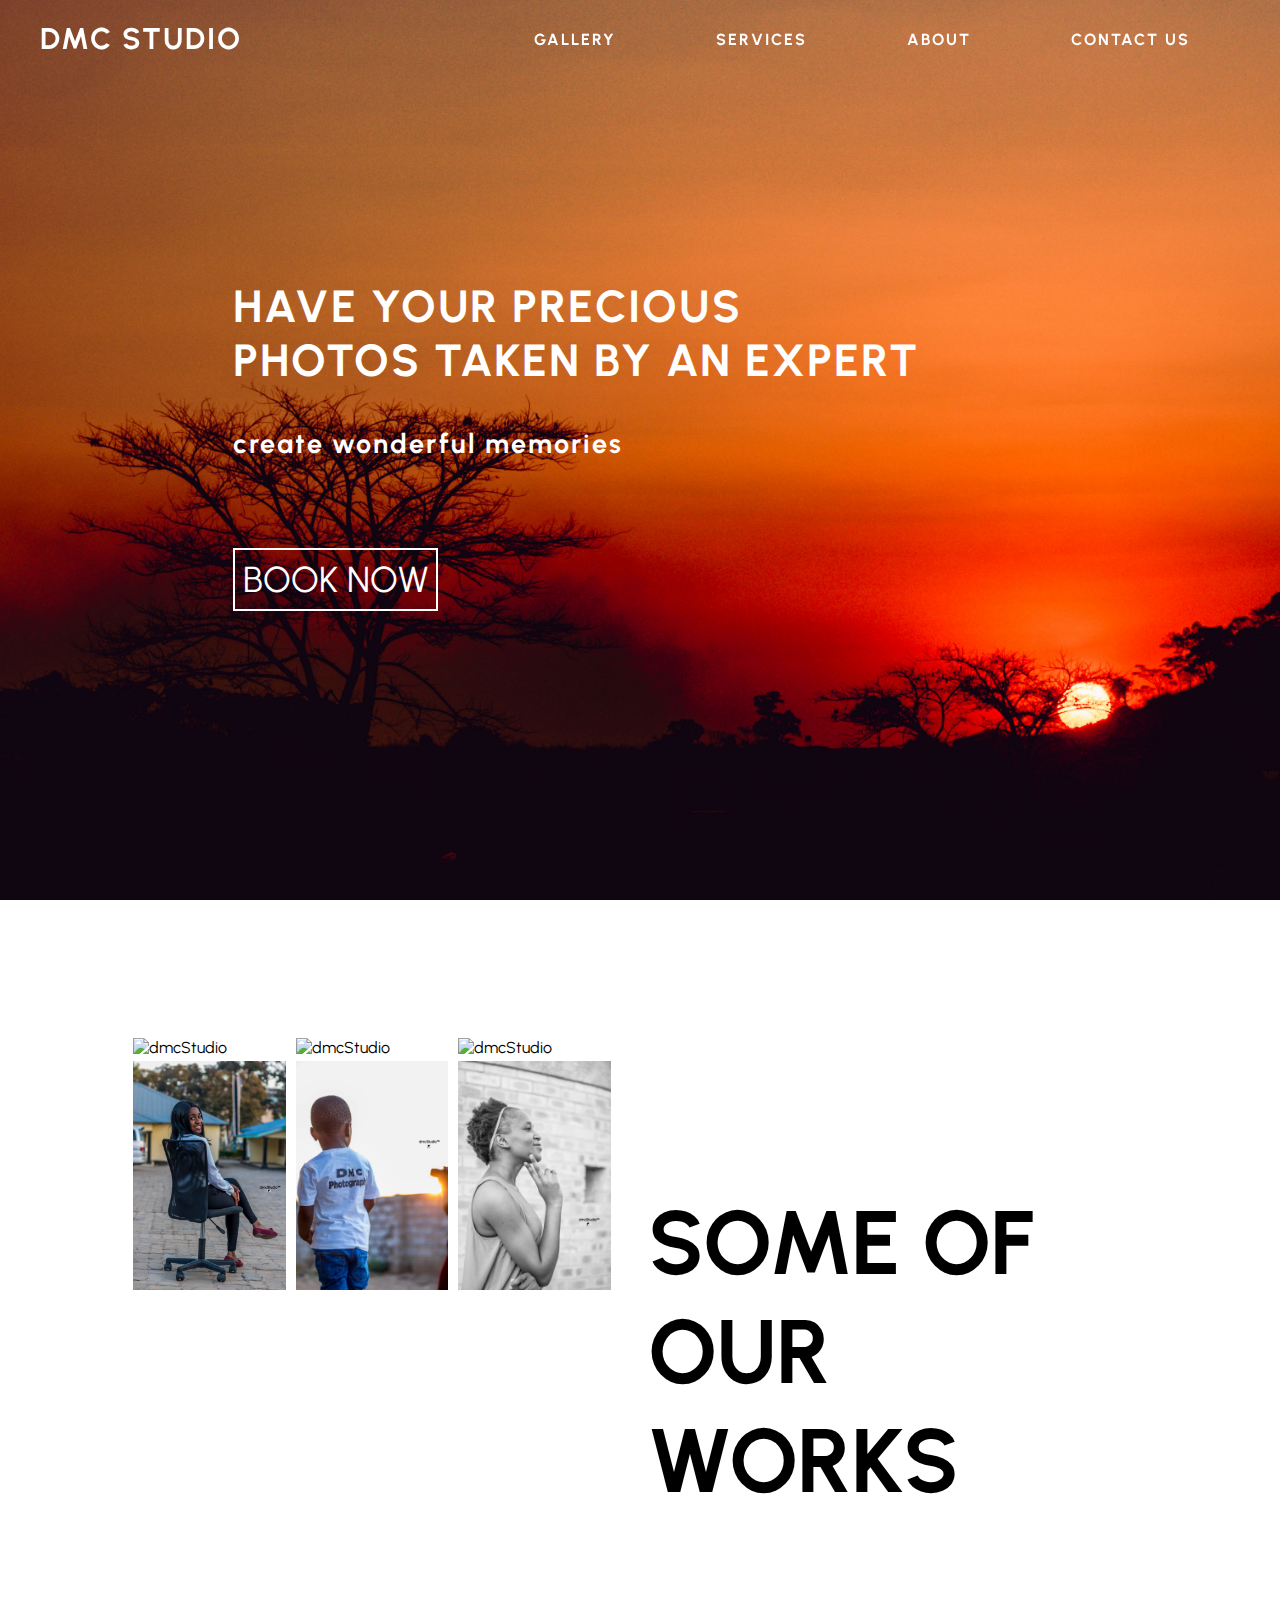
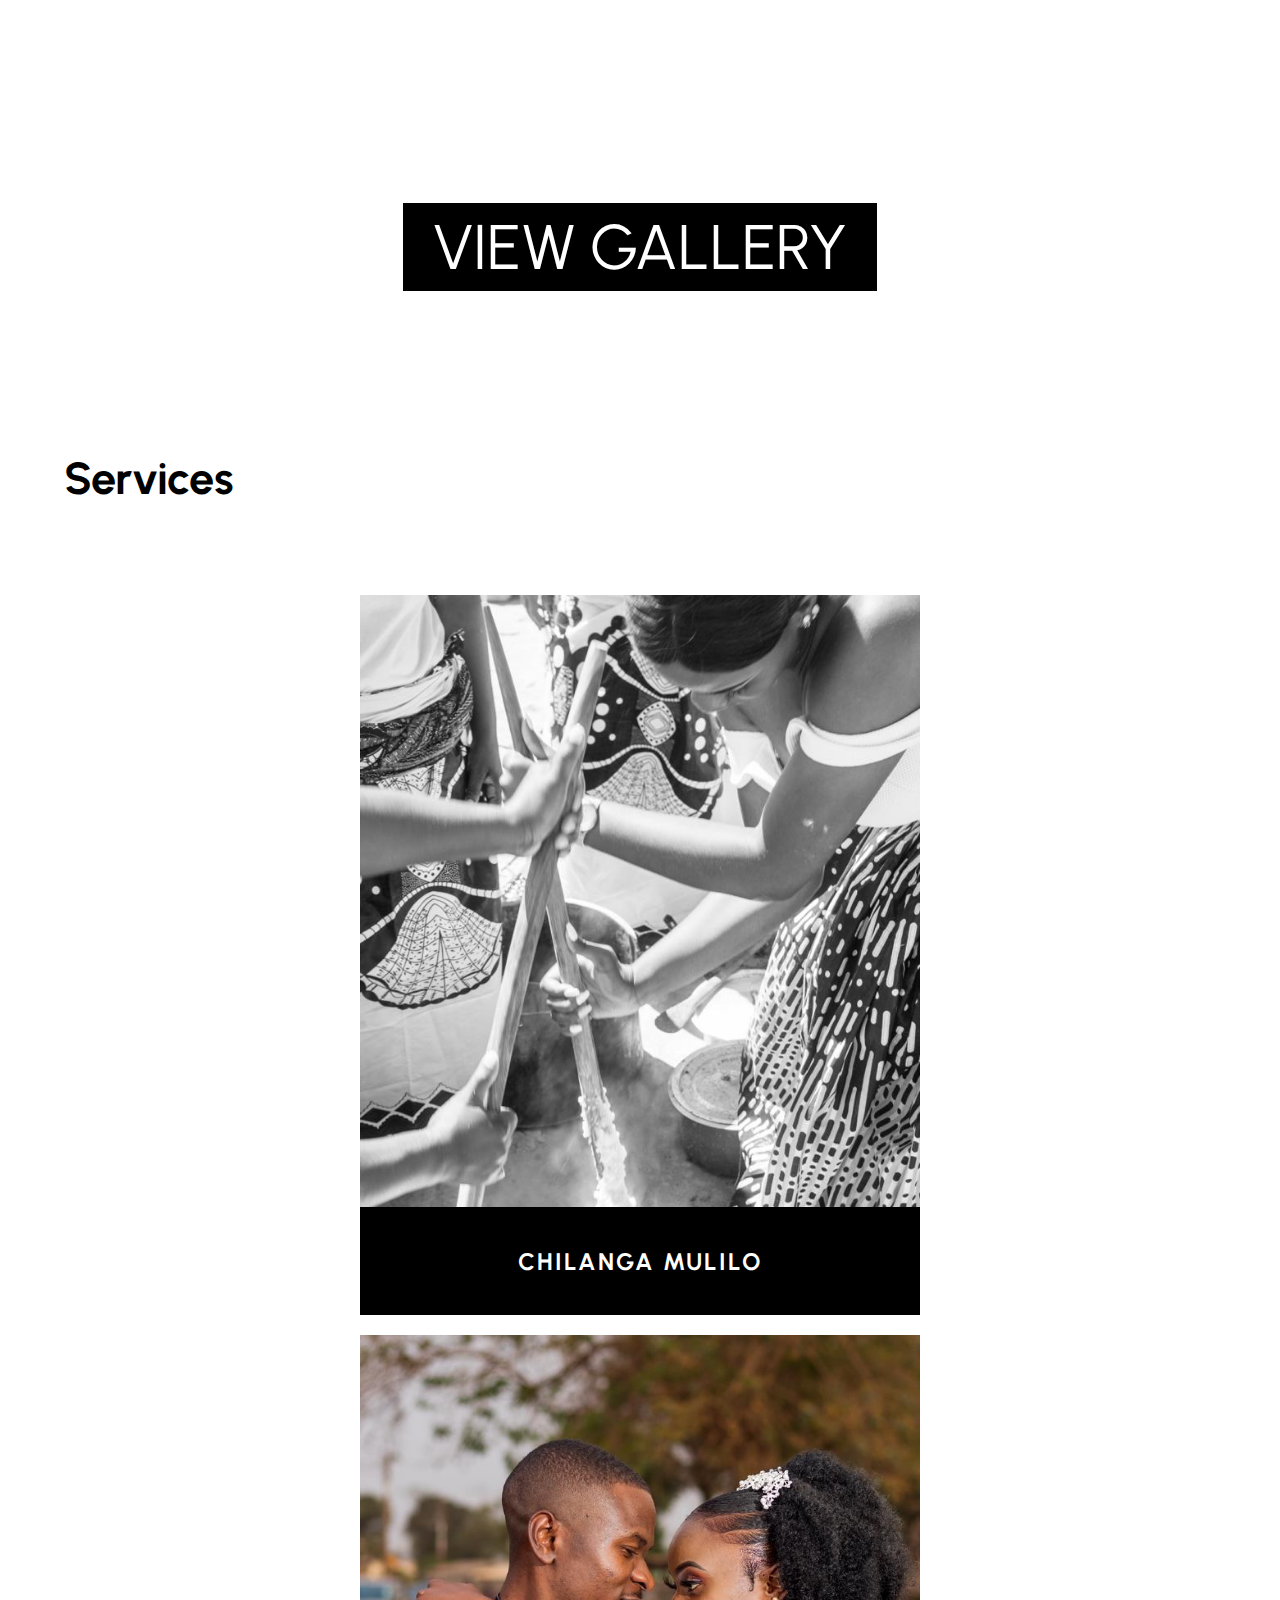
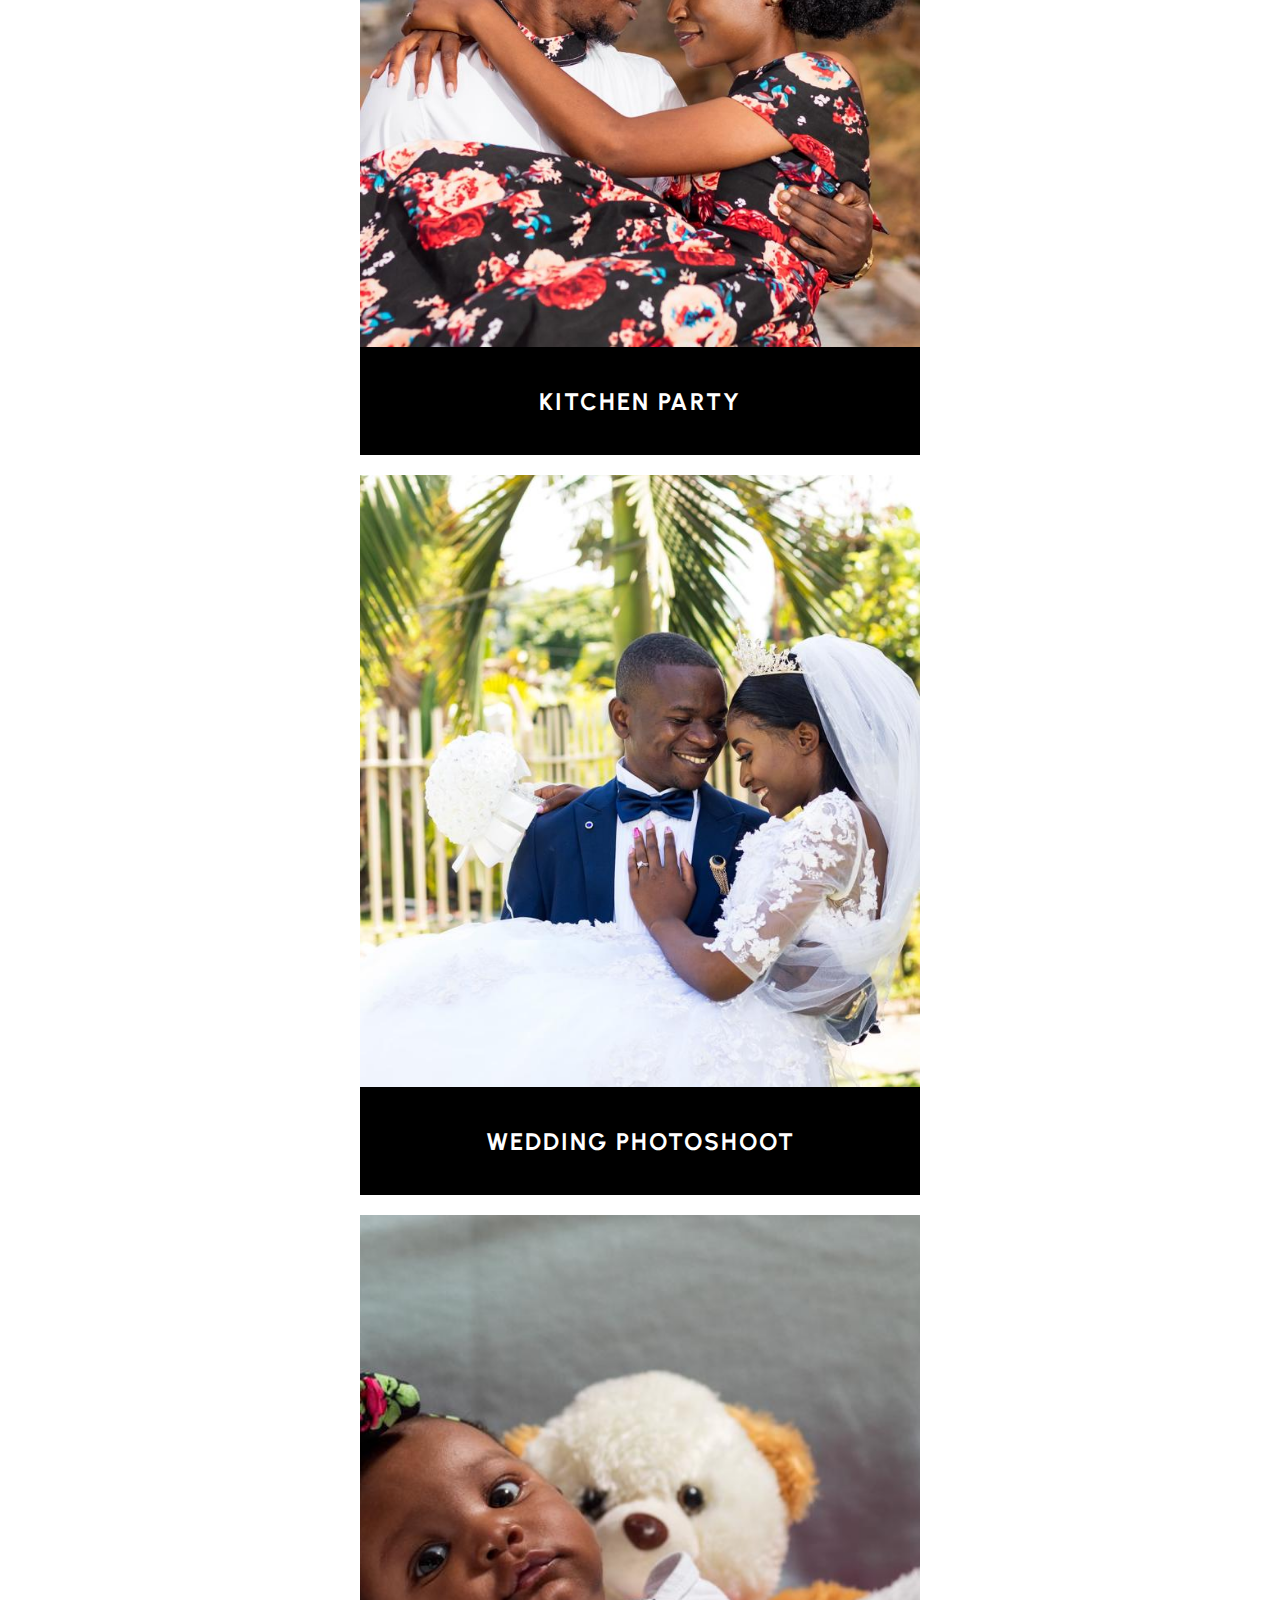
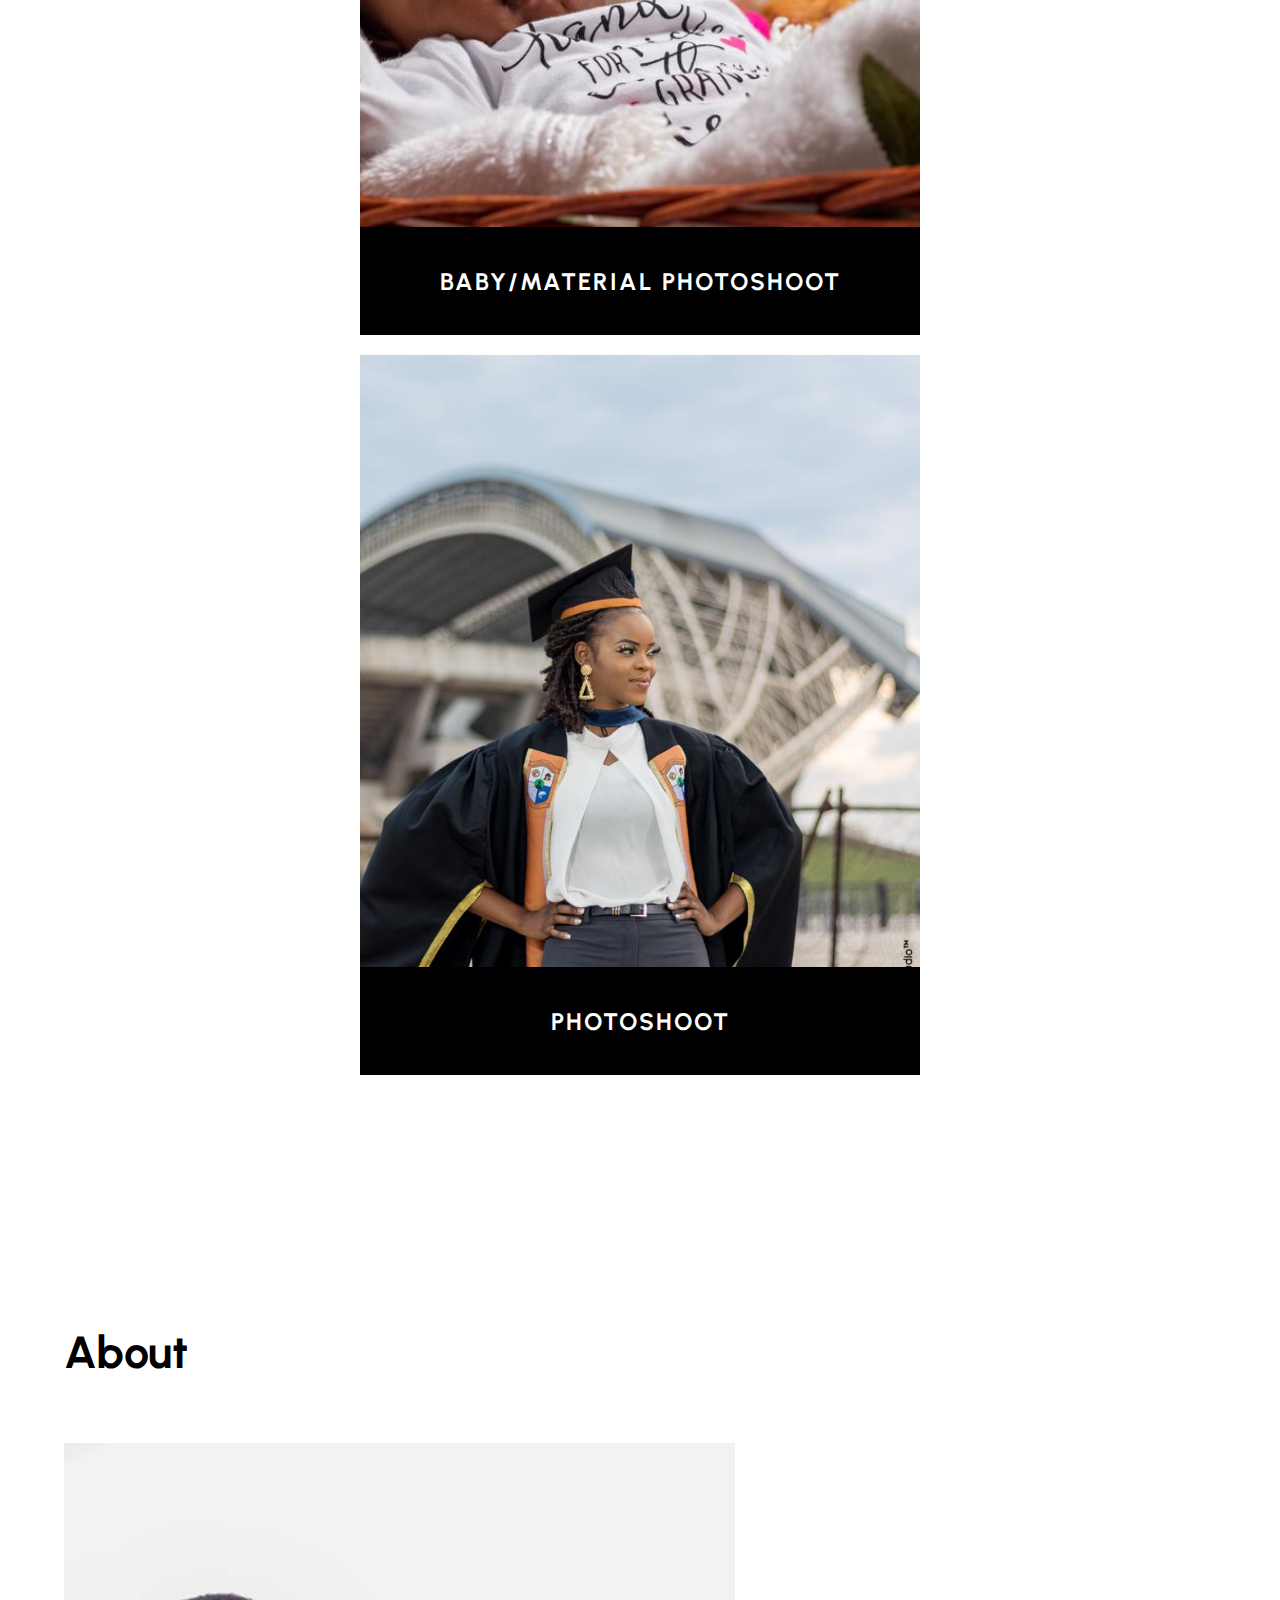
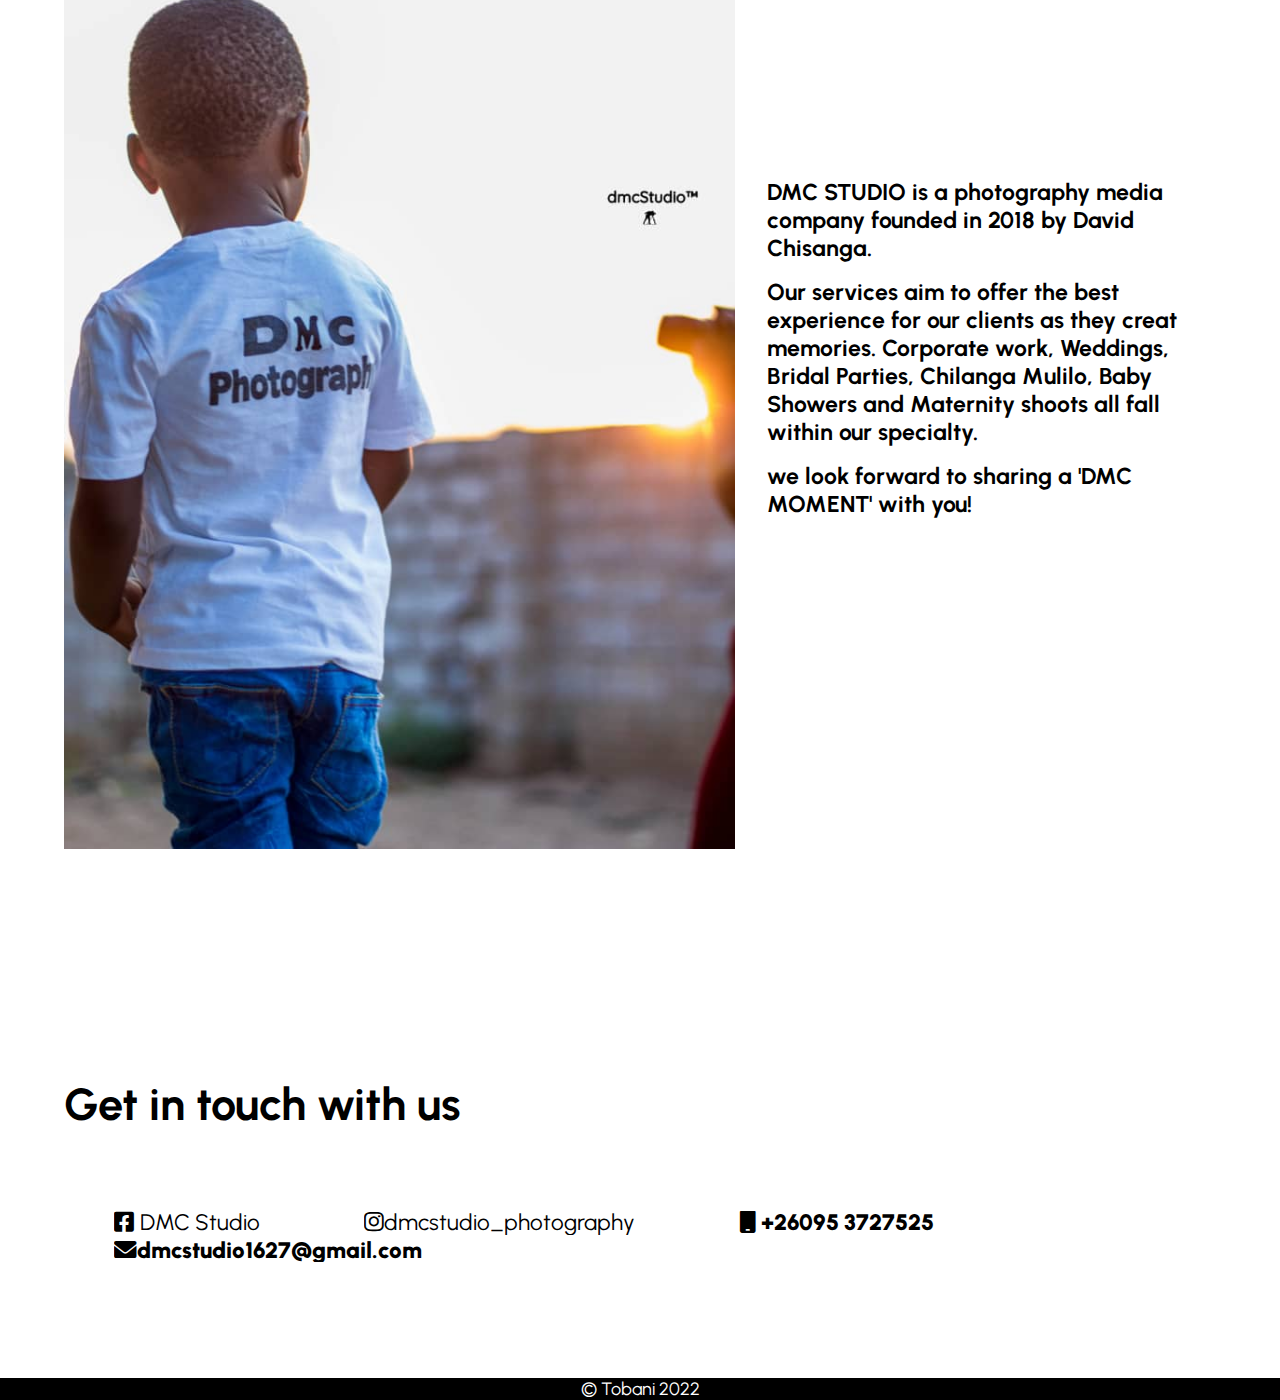
==== index.html @ 5c6fa46e "Second" ====
<!DOCTYPE html>
<html>
    <head>
        <title> dmcstudio_photography </title>
        <meta name ="viewport" content="width=device-width" initial scale="1">
        <link href="./css/home.css " rel="stylesheet"/>
        <link rel="preconnect" href="https://fonts.googleapis.com">
        <link rel="preconnect" href="https://fonts.gstatic.com" crossorigin>
        <link href="https://fonts.googleapis.com/css2?family=Urbanist:ital,wght@0,100;0,200;0,300;1,100&display=swap" 
        rel="stylesheet">
         <!-- fonnt awesome cdn link -->
    <link rel="stylesheet" href="https://cdnjs.cloudflare.com/ajax/libs/font-awesome/6.0.0/css/all.min.css" 
    integrity="sha512-9usAa10IRO0HhonpyAIVpjrylPvoDwiPUiKdWk5t3PyolY1cOd4DSE0Ga+ri4AuTroPR5aQvXU9xC6qOPnzFeg=="
     crossorigin="anonymous" referrerpolicy="no-referrer" />
    </head>


    <body>  
            <header class="Nav">
                   <div id="Logo"> DMC STUDIO</div>
        
                    <div class="Navlist" id="navbar">
                       <div class="btn"><i class="fa fa-close" id="menu-cross"></i> </div>
                        <a href="pages/gallery.html">GALLERY</a>
                        <a href="#service">SERVICES</a>
                        <a href="#about">ABOUT</a>
                        <a href="#contact">CONTACT US</a>
                    </div>
        
                <div class="btn"><i class="fa fa-bars" id="menu-btn"></i></div>
            </header>

        <div id="BannerContainer">
            <div class="bannerInfo">
                <div id="Info-section">
                    <h1>HAVE YOUR PRECIOUS <br>PHOTOS TAKEN BY AN EXPERT</h1>
                    <p>create wonderful memories</p>
                    <a href="#contact"> <button>BOOK NOW</button> </a>
                </div>
            </div>
        </div>
        
        <section class="gallery">
             <div class="Images">
               <div id="row1"> 
                  <img id="photo4" src ="Images/gallery/photo15.jpg" alt="dmcStudio"/>
                  <img id="photo4" src ="Images/gallery/photo13.jpg" alt="dmcStudio"/>
              </div> 
              <div id="row2">   
                  <img id="photo5" src ="Images/gallery/photo17.jpg" alt="dmcStudio"/>
                  <img id="photo6" src ="Images/gallery/photo5.jpg" alt="dmcStudio"/>
              </div> 
               <div id="row3">   
                <img id="photo5" src ="Images/gallery/photo21.jpg" alt="dmcStudio"/>
                <img id="photo6" src ="Images/gallery/photo39.jpg" alt="dmcStudio"/>
              </div>       
            </div>

            <div id="text">
               <h1>
                 SOME OF OUR WORKS
               </h1>
            </div>
        </section>
       <div id="GalleryButton">  <a href="pages/gallery.html">VIEW GALLERY </a> </div>

       <section id="service" class="service">
           <h1> Services </h1>
         
        <div class="card-wrapper">  
           <a href="pages/chilanga.html"><div class="card" id="Chilanga">
               <div class="card-info">
                   <h2>CHILANGA MULILO</h2>
               </div>  
             </div>
           </a>  

            <a href="pages/kitchen.html"><div class="card" id="Kitchen">
                <div class="card-info">
                    <h2> KITCHEN PARTY </h2>
                </div>
              </div>
            </a>

           <a href="pages/wedding.html"><div class="card" id="weddingShoot">
            <div class="card-info">
                <h2>WEDDING PHOTOSHOOT </h2>
            </div> 
         </div>
           </a>

       
           <a href="pages/babyShoot.html"><div class="card" id="babyShoot">
            <div class="card-info">
                <h2>BABY/MATERIAL PHOTOSHOOT</h2>
            </div>
       </div>
       </a>

       <a href="pages/photoShoot.html"><div class="card" id="PhotoShoot">
            <div class="card-info">
                <h2> PHOTOSHOOT</h2>
            </div>     
       </div>
       </a> 
        </div>
       </section>

       <section id="about" class="about">
        <h1> About </h1>
        <div class="InfoContainer">
        <div class="Imag"><img id="photo8" src ="Images/gallery/photo5.jpg" alt="dmcStudio"/></div>

         <div class="InfoPara">
        <div class="Main">      
         <p>DMC STUDIO is a photography media company founded in 2018 by David Chisanga. </p>
         <p>
           Our services aim to offer the best experience for our clients as they creat memories.
           Corporate work, Weddings, Bridal Parties, Chilanga Mulilo, Baby Showers and Maternity
           shoots all fall within our specialty. 
         </p>
        <p> we look forward to sharing a 'DMC MOMENT' with you!</p>
         </div>
         </div> 
       
        </div>
    </section>

    <div id="contact">
        <h1> Get in touch with us </h1>
     <div class="icons"> 
        <div class="icon-media">
           <a href="https://www.facebook.com/dmcStudio1" ><i class="fa-brands fa-facebook-square"> <span> DMC Studio</span></i></a>
           <a href="https://www.instagram.com/dmcstudio_photography/"><i class="fa-brands fa-instagram"><span>dmcstudio_photography</span></i></a>
           <a href="tel:0953727525"><i class="fa-solid fa-mobile"><span> +26095 3727525 </span></i></a>
           <a href="mailto:dmcstudio1627@gmail.com"> <i class="fa-solid fa-envelope"><span>dmcstudio1627@gmail.com</span></i></a>  
        </div>
     </div>   
</div>

    <footer>
        <p> &copy; Tobani 2022 </p>
    </footer>

    </body>
    <script src="js/script.js"></script>
</html>
---- css/home.css ----
*{
    margin: 0;
    padding: 0;
    font-family: 'Urbanist', sans-serif;
    overflow-x: hidden;
    box-sizing: border-box;
    transition: ease-in 0.3s;
}

html::-webkit-scrollbar{
 width: 0.5rem;
}

html::-webkit-scrollbar-track{
  background: transparent;
}

html::-webkit-scrollbar-thumb{
    border-radius: 5rem;
    background: black;

}

#BannerContainer{
    width: 100vw;
    height: 100vh;
    background: url(../Images/gallery/IMG_1087-3.jpg);
    background-position: center center;
    background-size: cover;
    color: white;
    font-weight: bold;
    letter-spacing: 2px;
}


.Nav{
    position: fixed;
    top: 0%;
    left: 0;
    display: flex;
    width: 100%;
    justify-content: space-between;
    align-content: center;
    font-weight: bold;
    letter-spacing: 2px;
    padding: 20px 40px;   
}

.sticky{
    width: 100vw;
    background: black;
    z-index: 100;
}

.Navlist{
    position: relative;
    display: flex;
    justify-content: center;
    align-items: center;
}

.Navlist a{
    margin: 10px 50px;
    color: white;
    font-size: 16px;
    text-decoration: none;
}

.Navlist a:hover{
    color: #549275;
}

.btn{
    font-size: 30px;
    color: white;
    cursor: pointer;
    display: none;

}


 #Logo{
    font-size: 30px;
    color: white; 
}

#BannerContainer .bannerInfo{
    display: flex;
    justify-content: center;
    align-items: center;
    height: 90%;
    width: 90%;
}

#Info-section h1{
    padding-top: 8rem;
    font-size: 5vmin;
}

#Info-section p{
    font-size: 3vmin;
    padding: 40px 0;
}

#Info-section button{
    margin: 3rem 0;
    font-size: 4vmin;
    background: transparent;
    color: white;
    border: 2px solid white;
    cursor: pointer;
    padding: 8px;
}

.gallery{
    margin: 8rem;
    display: flex;
}

.Images{
    width: 900px;
    display: flex;

}

.gallery h1{
    font-size: 10vmin;
    display: flex;
    padding: 10rem 2rem;
    align-content: center;
}

#GalleryButton{
    display: flex;
    justify-content: center;
}

#GalleryButton a{
    background: black;
    color: white;
    font-size: 7vmin;
    padding: 6px 30px;
    text-decoration: none;
}

#row1, #row2, #row3{
  width:300px;
  margin: 10px 5px;
}

img{
    width: 100%;
}

.card{
    width: 35rem;
    height: 45rem;
    margin: 10px 30px;
    position: relative;
}

.card-info{
    position: absolute;
    display: flex;
    justify-content: center;
    align-items: center;
    bottom: 0%;
    height: 15%;
    width: 100%;
    color: white;
    background: black;
    font-size: 1.0rem;
    line-height: 35px;
    padding: 5px 10px;
    letter-spacing: 2px;
}


#Chilanga{
    background: url(../Images/gallery/IMG-20220320-WA0009.jpg);
    background-position: center center;
    background-size: cover; 
}

#Kitchen{
    background: url(../Images/gallery/IMG-20220320-WA0004.jpg);
    background-position: center center;
    background-size: cover;
}

#weddingShoot{
    background: url(../Images/gallery/photo46.jpg);
    background-position: center center;
    background-size: cover;
}

#babyShoot{
    background: url(../Images/gallery/photo2.jpg);
    background-position: center center;
    background-size: cover;
}

#PhotoShoot{
    background: url(../Images/gallery/photo4.jpg);
    background-position: center center;
    background-size: cover;
}

#service{
    margin: 10rem 4rem;
}

#service h1{
    font-size: 5vmin;
}

.card-wrapper{
    margin: 5rem 0;
    display: flex;
    justify-content: center;
    flex-flow: wrap;
}

#about{
    margin: 10rem 4rem;
}

#about h1{
    font-size: 5vmin;
}


.InfoContainer{
    margin: 4rem 0;
    display: flex;
    justify-content: center;

}

.InfoContainer Imag{
    width: 300px;
}

.InfoContainer img{
    width: 100%;
}

.InfoPara{
    display: flex;
    font-weight: bold;
    width: 40vw;
    color: black;
    font-size: 23px;
    padding: 0 2rem;
    align-items: center;
}

.InfoPara p{
    margin: 1rem 0;
}

#contact{
    margin-top: 10rem;
    margin-right: 4rem;
    margin-left: 4rem;
    margin-bottom: 2rem;
}

#contact h1{
    font-size: 5vmin;
}

.icons{
    display: flex;
    flex-flow: wrap;
    margin: 5rem 0;
}

.icons a{
    color: black;
    margin: 40px 50px;
}

.fa-brands, .fa-solid{
    font-size: 2.5vmin;
    overflow-y: hidden;
    font-weight: 300;
}

footer{
    width: 100%;
    display: flex;
    justify-content: center;
    background: black;
    color: white;
    font-size: 2vmin;
}

@media(max-width:1200px){

    .gallery{
        flex-direction: column-reverse;
        justify-content: center;
    }

    .gallery h1{
        font-size: 5vmin;
        padding: 0 0;
    }

    .Images{
        width: 900px;
    }

    #row1, #row2, #row3{
        width: 300px;
    }
    .icons a {
        display: flex;
        flex-direction: column;
        margin: 20px 10px;
    }


}

@media(max-width: 919px){

    .btn{
        display: block;
    }     

    .Navlist{
        position: fixed;
        background: black;
        flex-direction: column;
        top: 0%;
        right: -160%;
        min-width: 400px;
        height: 100vh;
    }
    
    .Navlist a{
        font-size: 2.8vmin;
        padding: 20px 40px;
    }

    .active{
        right: 0;
    }

   #menu-cross{
       position: absolute;
       top: 0;
       left: 0;
       margin: 30px; 


   } 
    .Images{
        width: 800px;
    }

    #row1, #row2, #row3{
        width: 250px;
    }

    .InfoContainer{
        flex-direction: column;
    
    }

    .card-info{
        font-size: 0.6;
    }
    .card-info li{
        padding: 2px 20px;
    }

    .InfoPara{
        width: 80vw;
    }
    .icons a {
        display: flex;
        flex-direction: column;
        margin: 20px 10px;
        text-decoration: none;
    }

}

@media(max-width: 789px){

    #BannerContainer{
        height: 80vh;
    }

    #Info-section h1{
        padding-top: 5rem;
        font-size: 5vmin;
    }

    .Navlist{
        min-width: 200px;
    }

    .Images{
        width: 600px;
    }

    #row1, #row2, #row3{
        width: 200px;
    }

    .card{
        width: 35rem;
        height: 40rem;
        margin: 10px 30px;
    }
    .icons a {
        display: flex;
        flex-direction: column;
        margin: 20px 10px;
        text-decoration: none;
       
    }

    .fa-brands, .fa-solid{
        font-size: 3.0vmin;
    }

    footer{
        width: 100%;
        display: flex;
        justify-content: center;
        background: black;
        color: white;
        font-size: 2vmin;
    }
}

@media(max-width: 576px) {
    #BannerContainer{
        height: 80vh;
    }

    #Logo{
        font-size: 15px;
    }

    .btn{
        font-size: 15px;
    }

    .Navlist{
        min-width: 100px;
    }

    #Info-section h1{
        padding-top: 5rem;
        font-size: 5vmin;
    }

    .gallery{
        margin: 2rem;
    }

    .Images{
        width: 900px;
        display: flex;
    
    }

    #row1, #row2, #row3{
        width: 80px;
    }

    
    .card-wrapper{
        margin: 0 0;
        display: flex;
        justify-content: center;
        flex-flow: wrap;
    }
    .card{
        width: 20rem;
        height: 25rem;
        margin: 10px 30px;
    }

    .card-info{
        font-size: 10px;
        padding: 1px;
        line-height: 15px;
    }

    .InfoPara{
        font-size: 10px;
    }

    #service, #about, #contact{
        margin: 5rem 2rem;
    }

    .icon-media, .icon-phone, .icon-email{
        margin: 10px 20px;
       
    }
    .icons{
        margin: 0 0;
    }
}
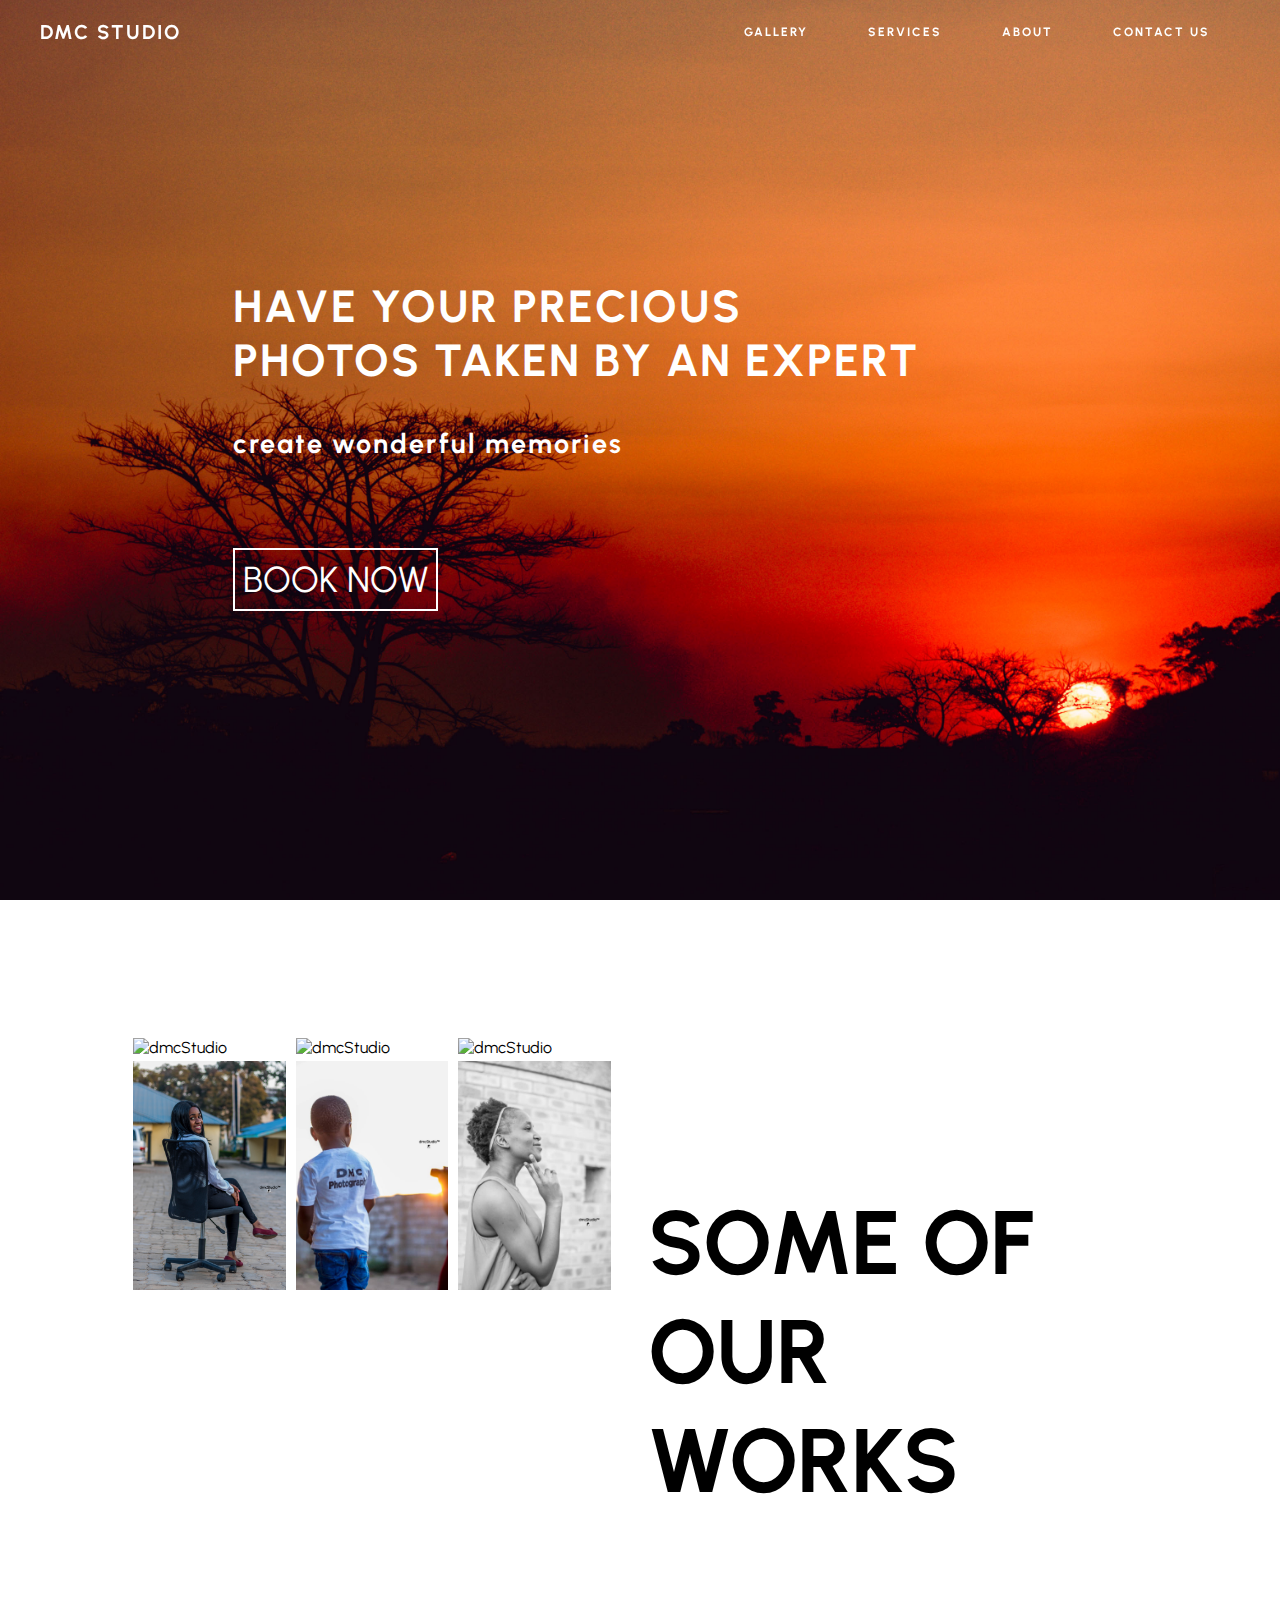
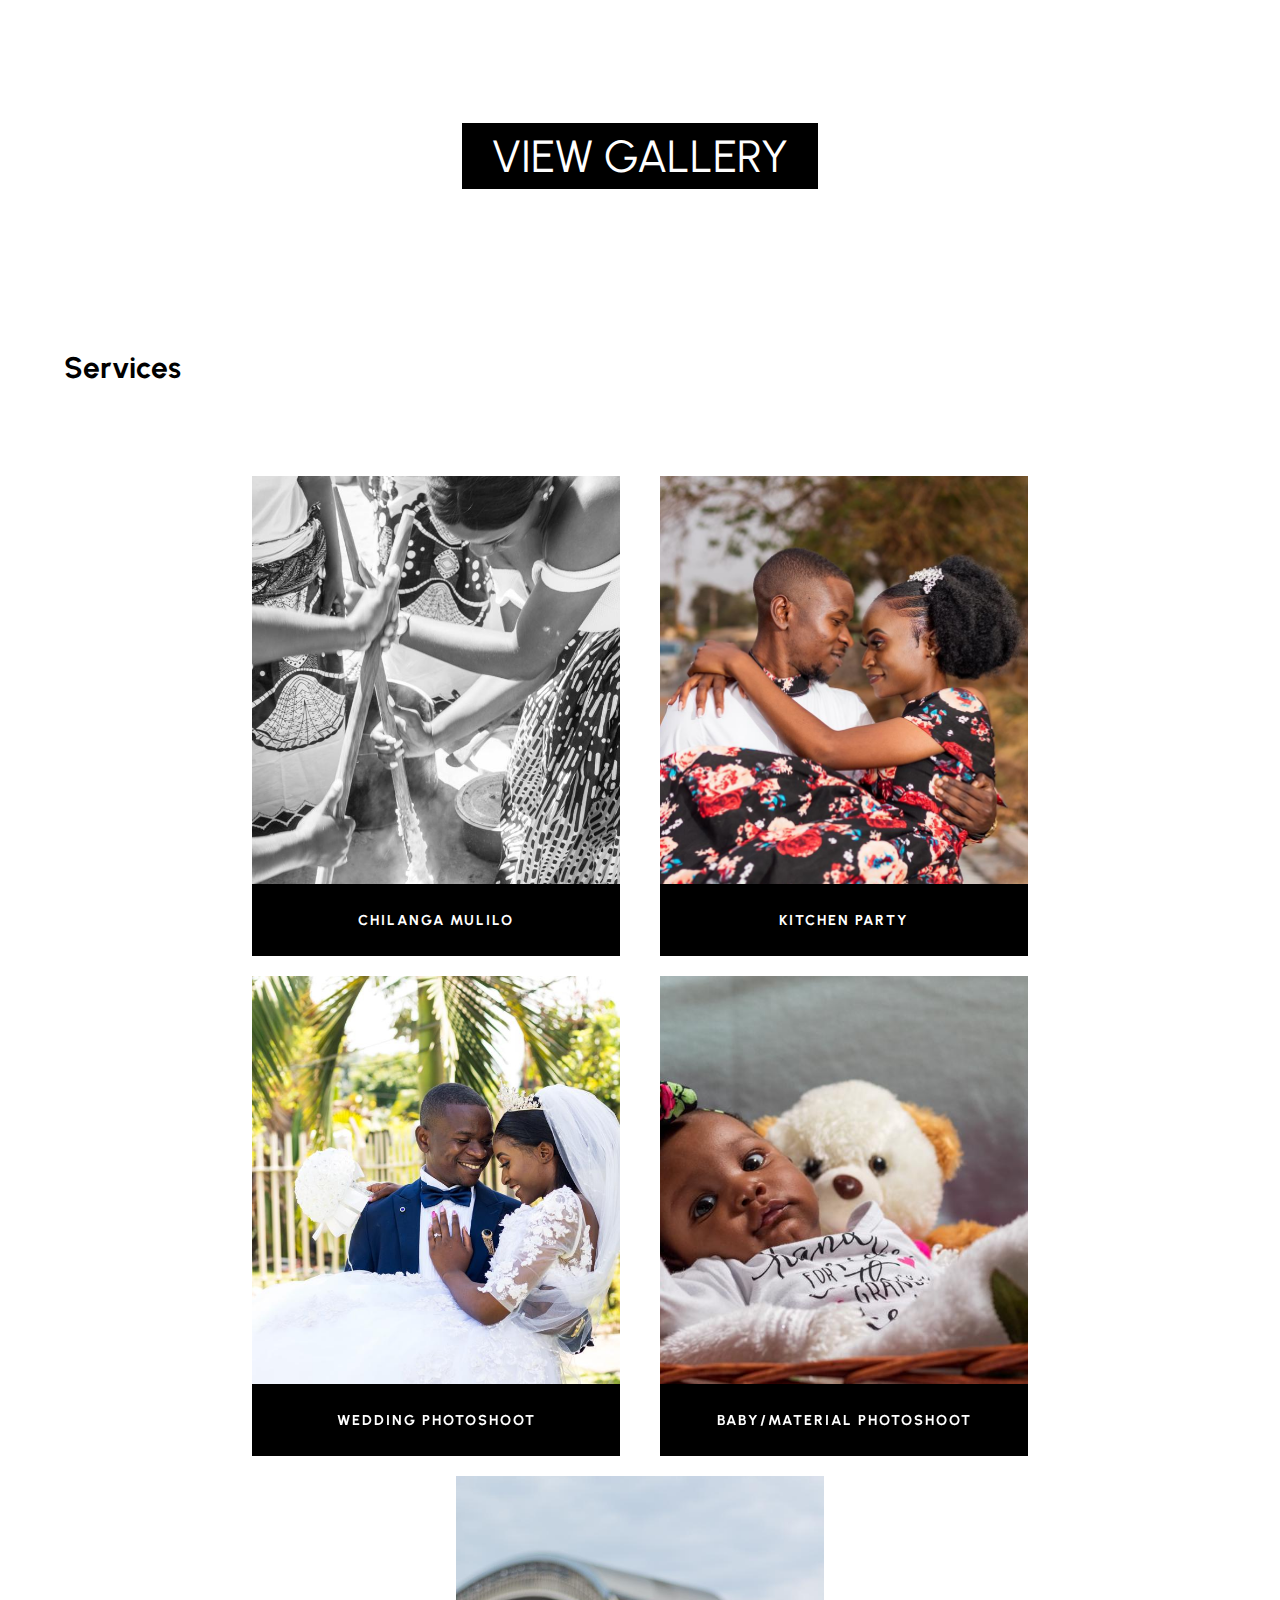
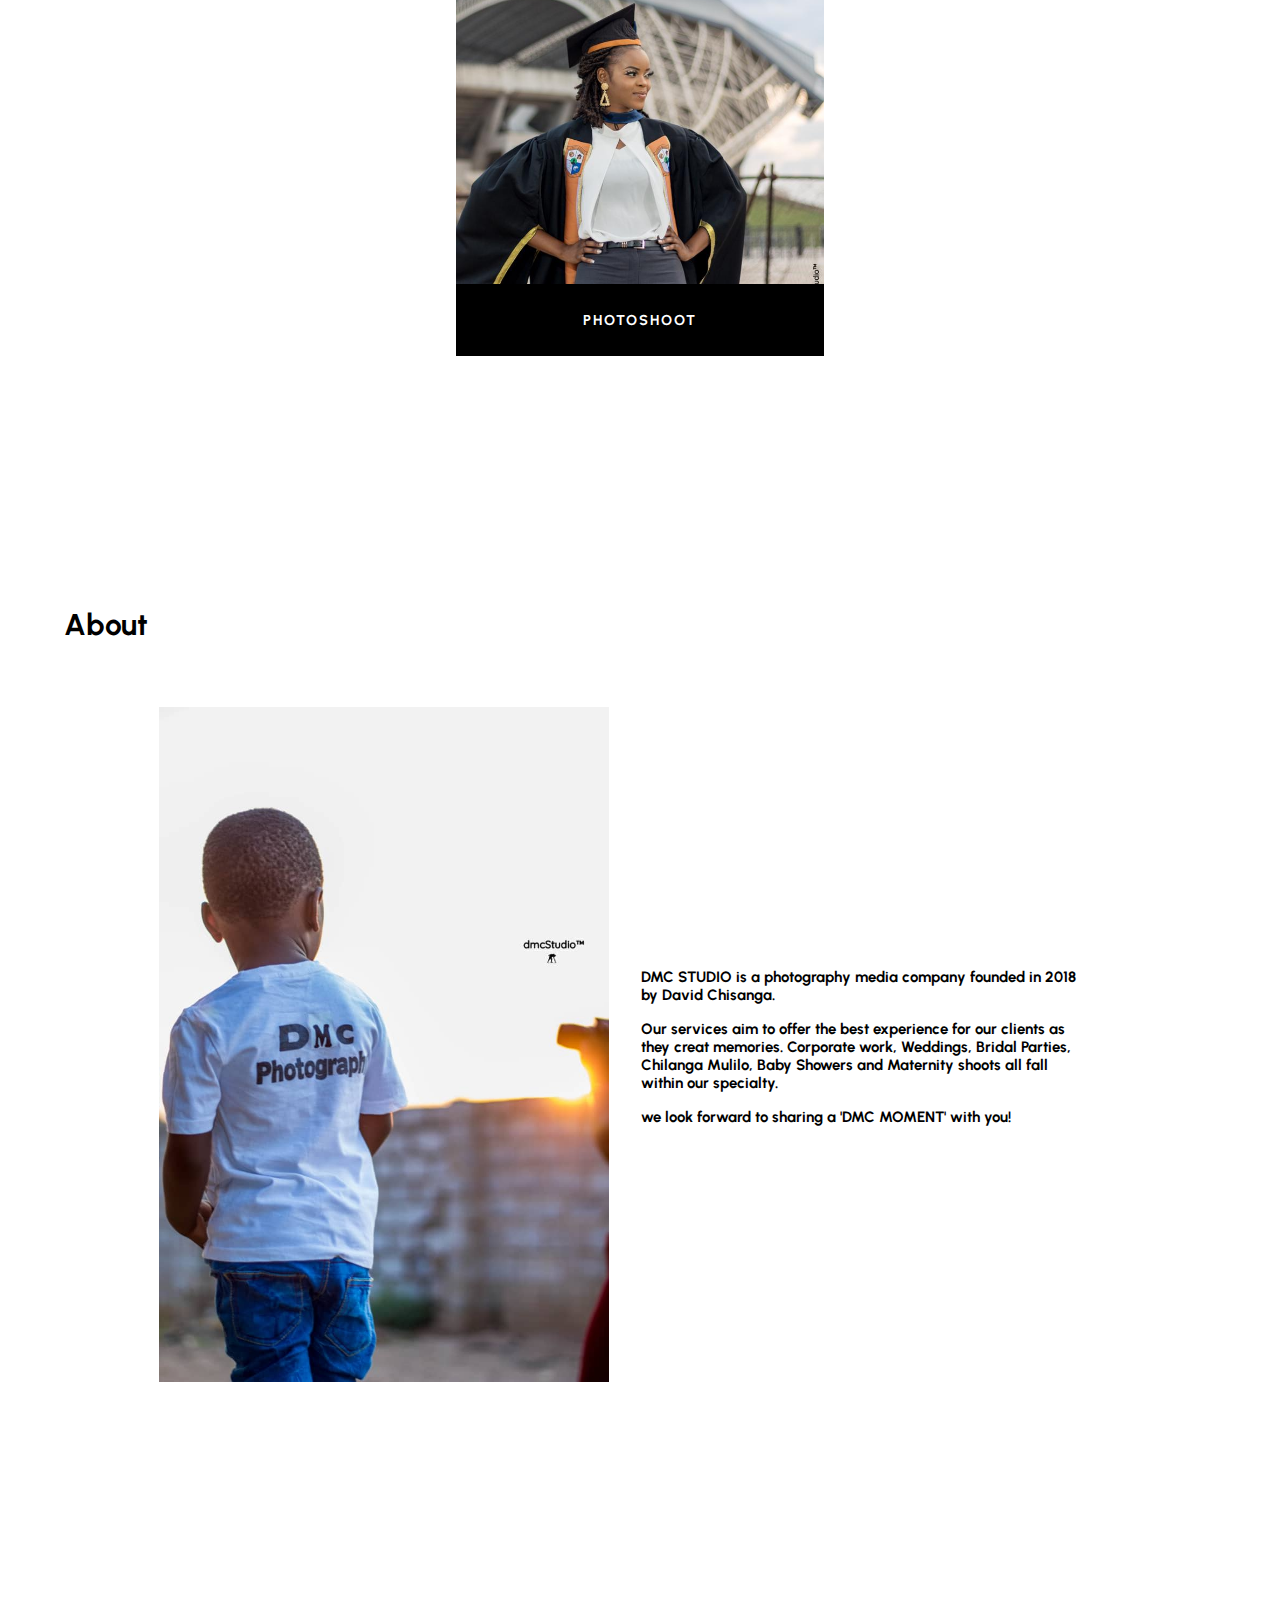
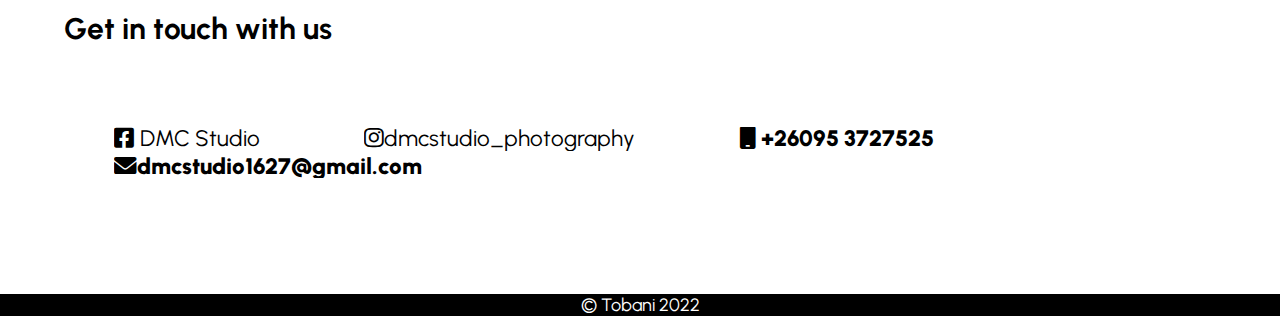
==== commit be323105: "Third changes" ====
--- a/index.html
+++ b/index.html
@@ -109,7 +109,7 @@
        <section id="about" class="about">
         <h1> About </h1>
         <div class="InfoContainer">
-        <div class="Imag"><img id="photo8" src ="Images/gallery/photo5.jpg" alt="dmcStudio"/></div>
+        <div class="Imag"><img id="photo8" src ="Images/gallery/photo5.jpg" alt="dmcStudio" width="100"/></div>
 
          <div class="InfoPara">
         <div class="Main">      
--- a/css/home.css
+++ b/css/home.css
@@ -61,9 +61,9 @@
 }
 
 .Navlist a{
-    margin: 10px 50px;
-    color: white;
-    font-size: 16px;
+    margin: 5px 30px;
+    color: white;
+    font-size: 12px;
     text-decoration: none;
 }
 
@@ -81,7 +81,7 @@
 
 
  #Logo{
-    font-size: 30px;
+    font-size: 20px;
     color: white; 
 }
 
@@ -134,12 +134,13 @@
 #GalleryButton{
     display: flex;
     justify-content: center;
+    margin-top: -80px;
 }
 
 #GalleryButton a{
     background: black;
     color: white;
-    font-size: 7vmin;
+    font-size: 5vmin;
     padding: 6px 30px;
     text-decoration: none;
 }
@@ -149,14 +150,14 @@
   margin: 10px 5px;
 }
 
-img{
+.gallery img{
     width: 100%;
 }
 
 .card{
-    width: 35rem;
-    height: 45rem;
-    margin: 10px 30px;
+    width: 23rem;
+    height: 30rem;
+    margin: 10px 20px;
     position: relative;
 }
 
@@ -170,7 +171,7 @@
     width: 100%;
     color: white;
     background: black;
-    font-size: 1.0rem;
+    font-size: 0.6rem;
     line-height: 35px;
     padding: 5px 10px;
     letter-spacing: 2px;
@@ -212,7 +213,7 @@
 }
 
 #service h1{
-    font-size: 5vmin;
+    font-size: 30px;
 }
 
 .card-wrapper{
@@ -227,7 +228,7 @@
 }
 
 #about h1{
-    font-size: 5vmin;
+    font-size: 30px;
 }
 
 
@@ -238,8 +239,8 @@
 
 }
 
-.InfoContainer Imag{
-    width: 300px;
+.Imag{
+    width: 450px;
 }
 
 .InfoContainer img{
@@ -251,7 +252,7 @@
     font-weight: bold;
     width: 40vw;
     color: black;
-    font-size: 23px;
+    font-size: 15px;
     padding: 0 2rem;
     align-items: center;
 }
@@ -268,7 +269,7 @@
 }
 
 #contact h1{
-    font-size: 5vmin;
+    font-size: 30px;
 }
 
 .icons{
@@ -371,6 +372,10 @@
     
     }
 
+    #GalleryButton{
+        margin-top: 0px;
+    }
+
     .card-info{
         font-size: 0.6;
     }
@@ -380,7 +385,10 @@
 
     .InfoPara{
         width: 80vw;
-    }
+        font-size: 17px;
+    }
+
+
     .icons a {
         display: flex;
         flex-direction: column;
@@ -418,6 +426,11 @@
         height: 40rem;
         margin: 10px 30px;
     }
+
+    .InfoPara{
+        font-size: 17px;
+    }
+
     .icons a {
         display: flex;
         flex-direction: column;
@@ -490,17 +503,31 @@
     }
 
     .card-info{
-        font-size: 10px;
+        display: flex;
+        justify-content: center;
+    }
+
+    .card-info h2{
+        font-size: 0.8rem;
         padding: 1px;
         line-height: 15px;
+        
     }
 
     .InfoPara{
-        font-size: 10px;
+        font-size: 15px;
     }
 
     #service, #about, #contact{
         margin: 5rem 2rem;
+    }
+
+    #service h1, #about h1, #contact h1{
+        font-size: 25px;
+    }
+
+    .Imag img{
+        width: 300px;
     }
 
     .icon-media, .icon-phone, .icon-email{
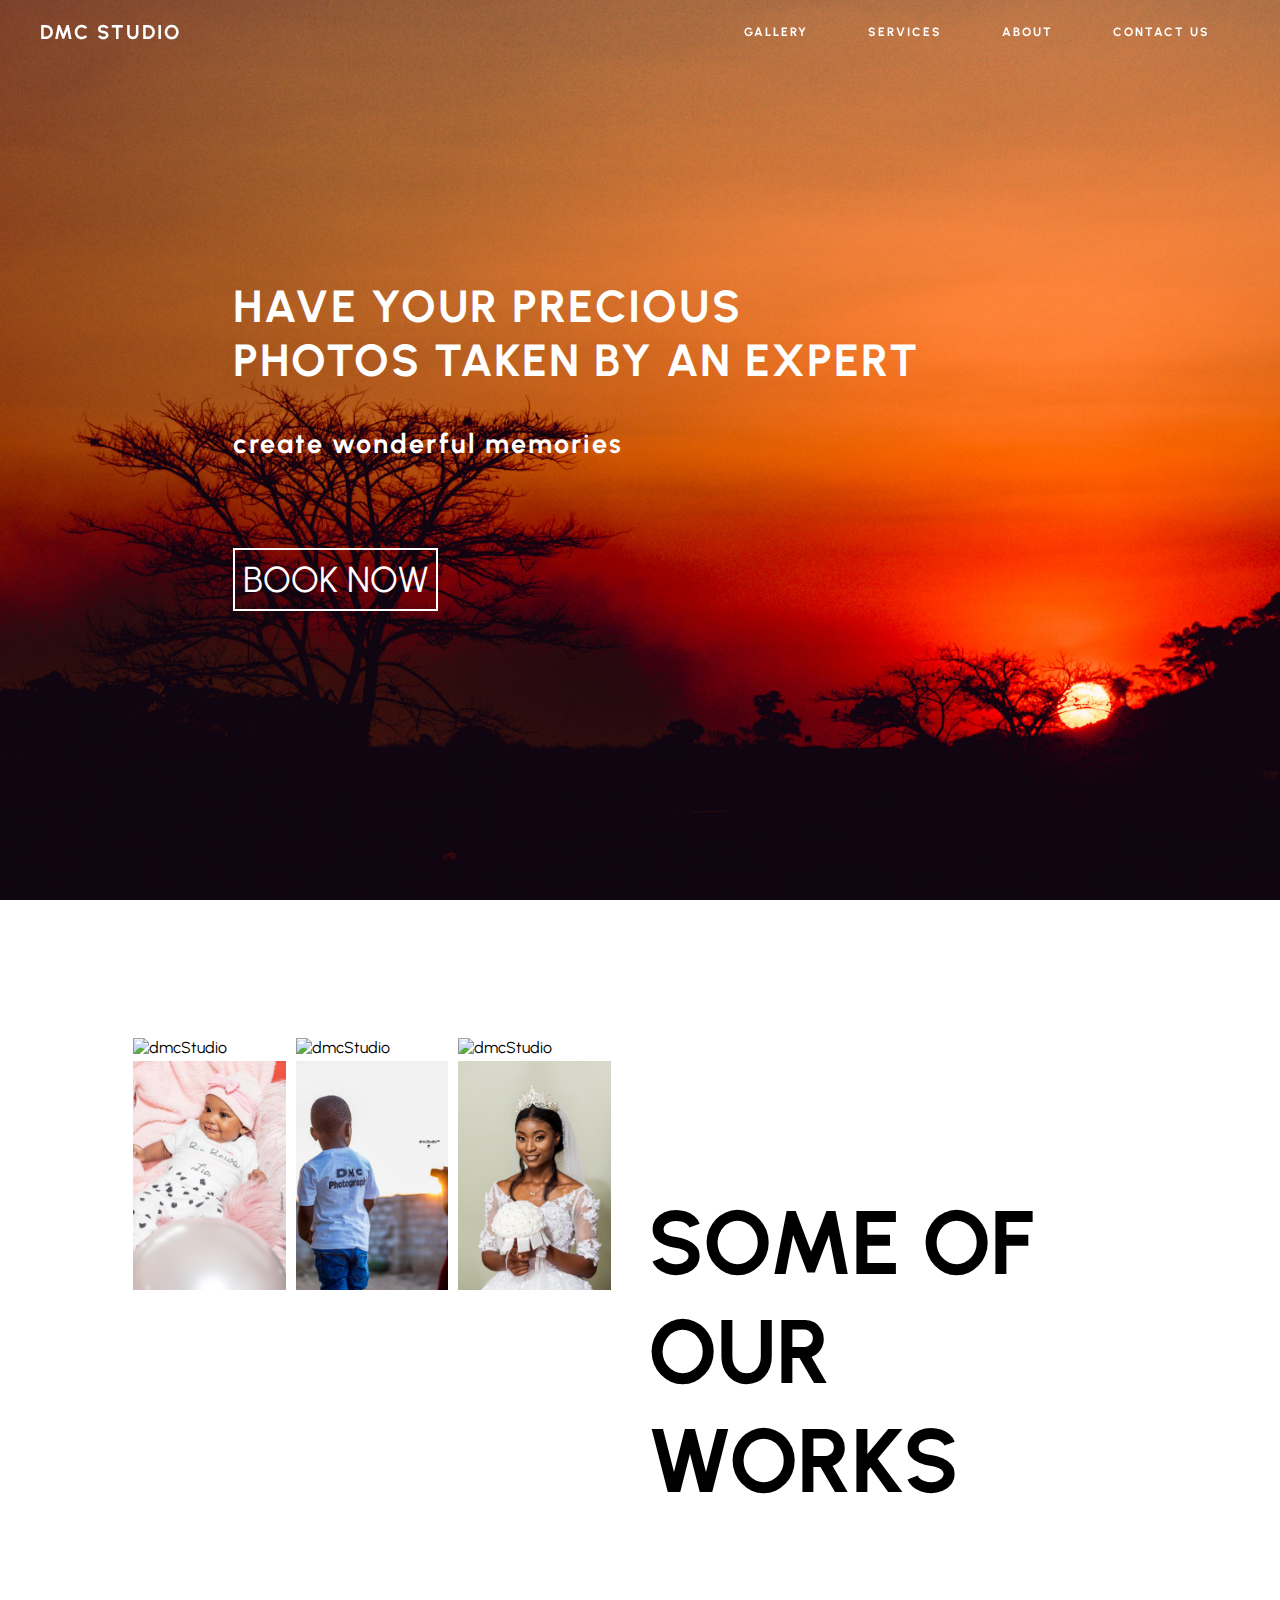
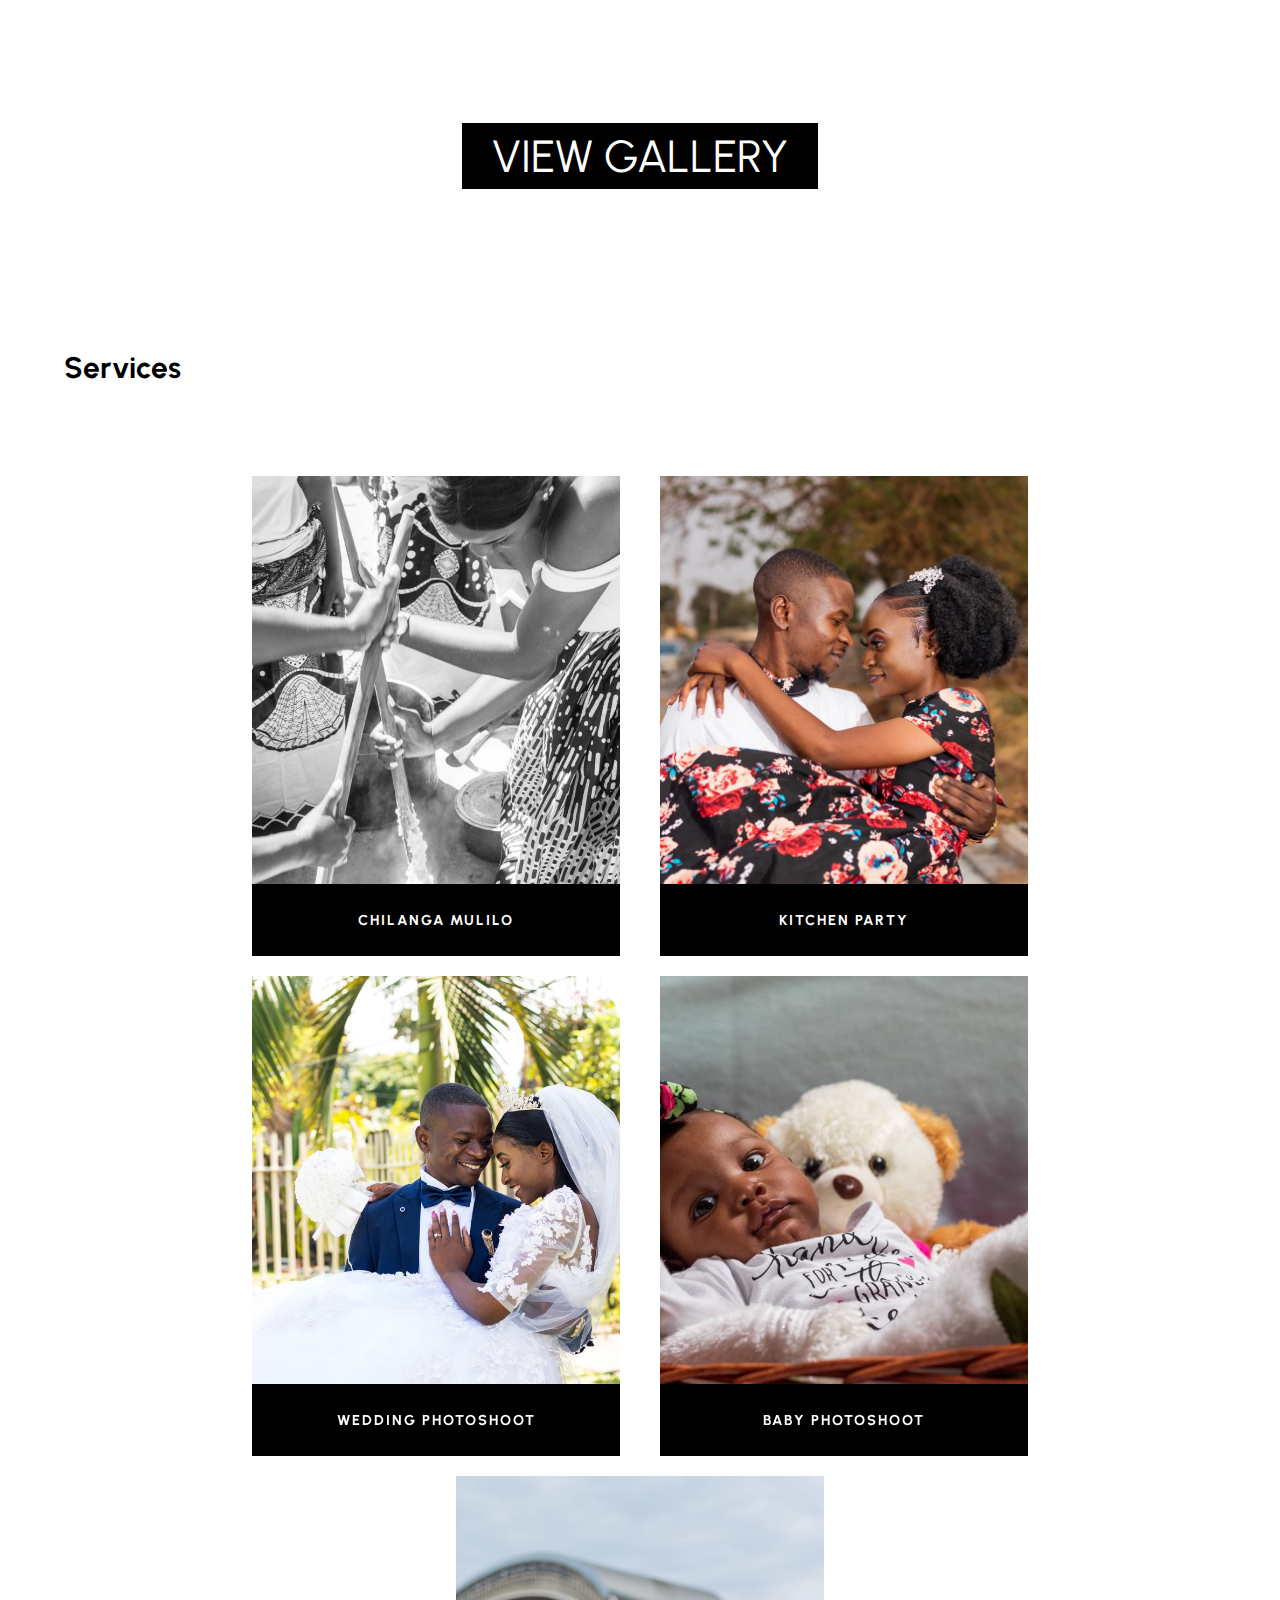
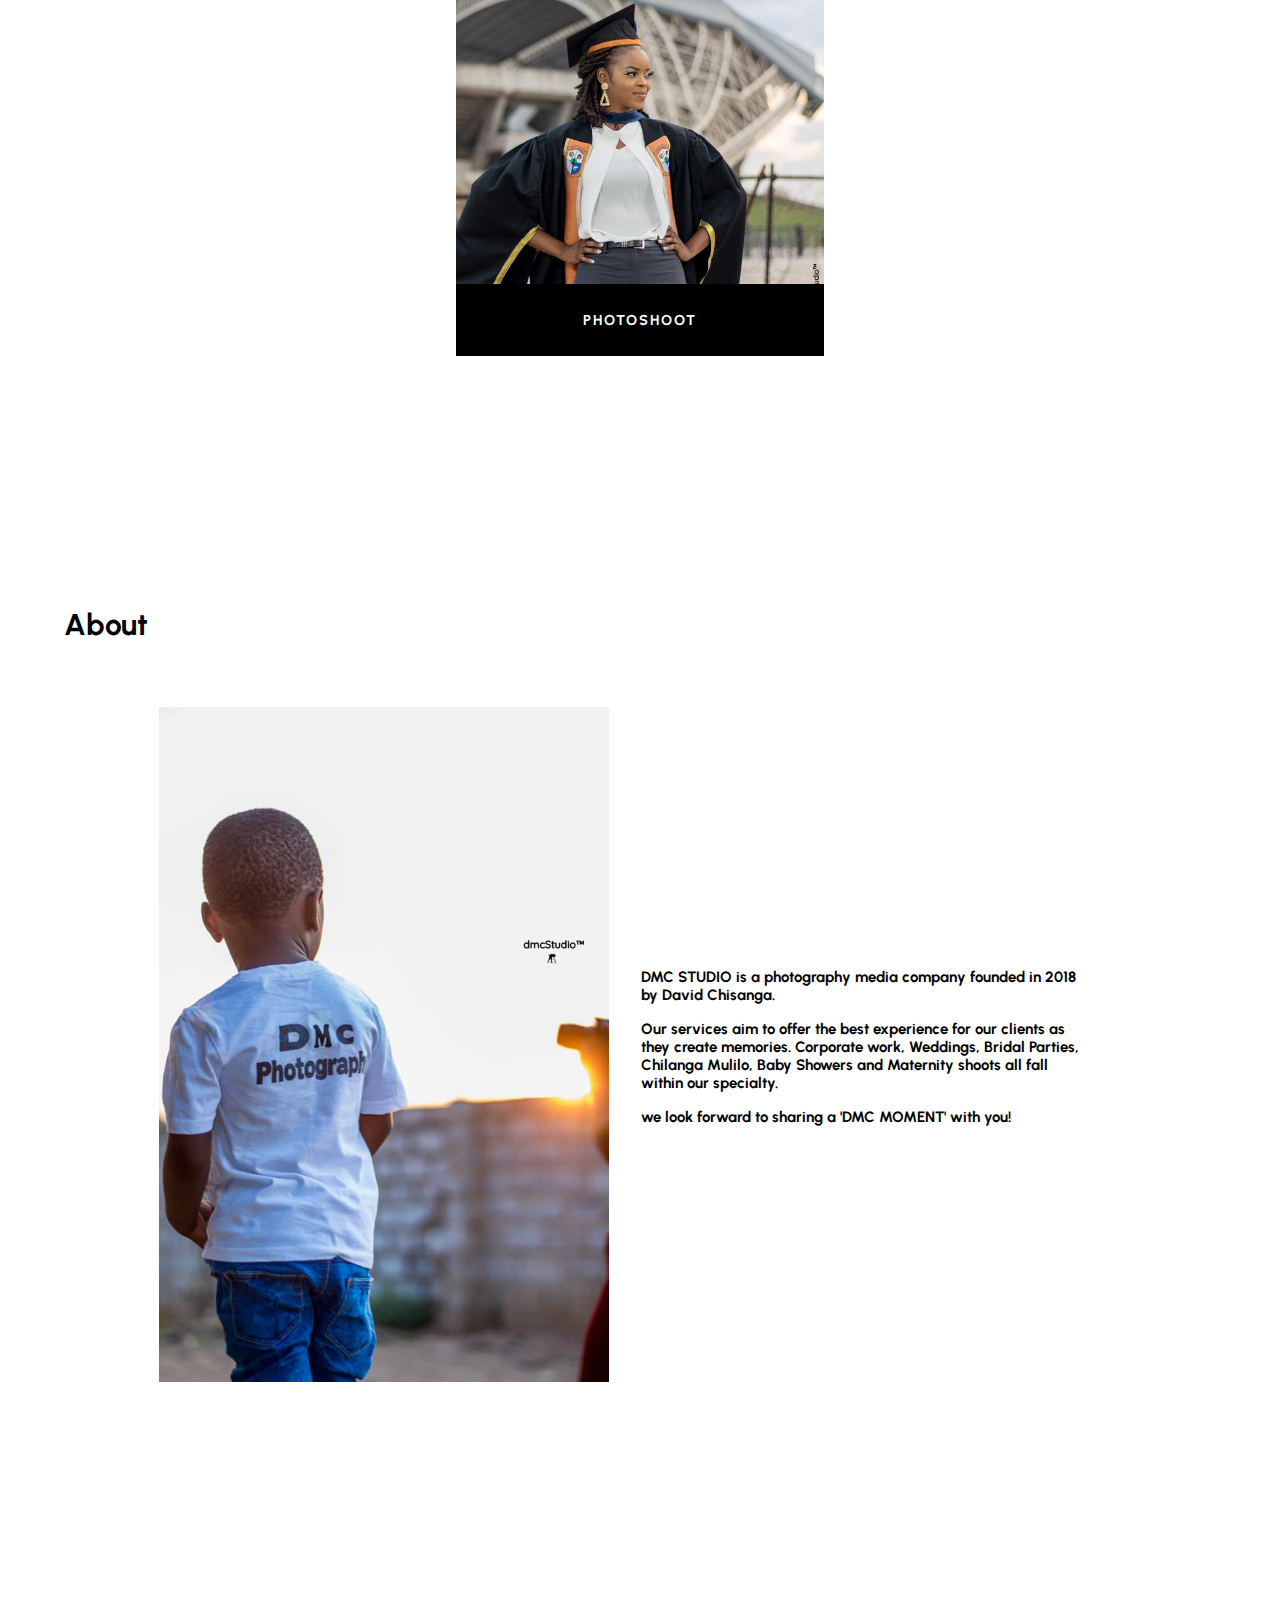
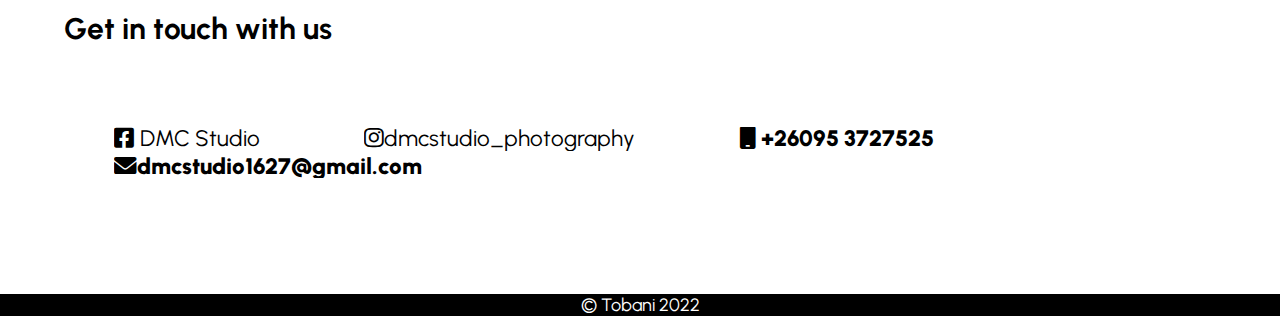
==== commit 11262054: "fourth change" ====
--- a/index.html
+++ b/index.html
@@ -44,7 +44,7 @@
              <div class="Images">
                <div id="row1"> 
                   <img id="photo4" src ="Images/gallery/photo15.jpg" alt="dmcStudio"/>
-                  <img id="photo4" src ="Images/gallery/photo13.jpg" alt="dmcStudio"/>
+                  <img id="photo4" src ="Images/gallery/photo42.jpg" alt="dmcStudio"/>
               </div> 
               <div id="row2">   
                   <img id="photo5" src ="Images/gallery/photo17.jpg" alt="dmcStudio"/>
@@ -52,7 +52,7 @@
               </div> 
                <div id="row3">   
                 <img id="photo5" src ="Images/gallery/photo21.jpg" alt="dmcStudio"/>
-                <img id="photo6" src ="Images/gallery/photo39.jpg" alt="dmcStudio"/>
+                <img id="photo6" src ="Images/gallery/photo40.jpg" alt="dmcStudio"/>
               </div>       
             </div>
 
@@ -92,7 +92,7 @@
        
            <a href="pages/babyShoot.html"><div class="card" id="babyShoot">
             <div class="card-info">
-                <h2>BABY/MATERIAL PHOTOSHOOT</h2>
+                <h2>BABY PHOTOSHOOT</h2>
             </div>
        </div>
        </a>
@@ -115,7 +115,7 @@
         <div class="Main">      
          <p>DMC STUDIO is a photography media company founded in 2018 by David Chisanga. </p>
          <p>
-           Our services aim to offer the best experience for our clients as they creat memories.
+           Our services aim to offer the best experience for our clients as they create memories.
            Corporate work, Weddings, Bridal Parties, Chilanga Mulilo, Baby Showers and Maternity
            shoots all fall within our specialty. 
          </p>
